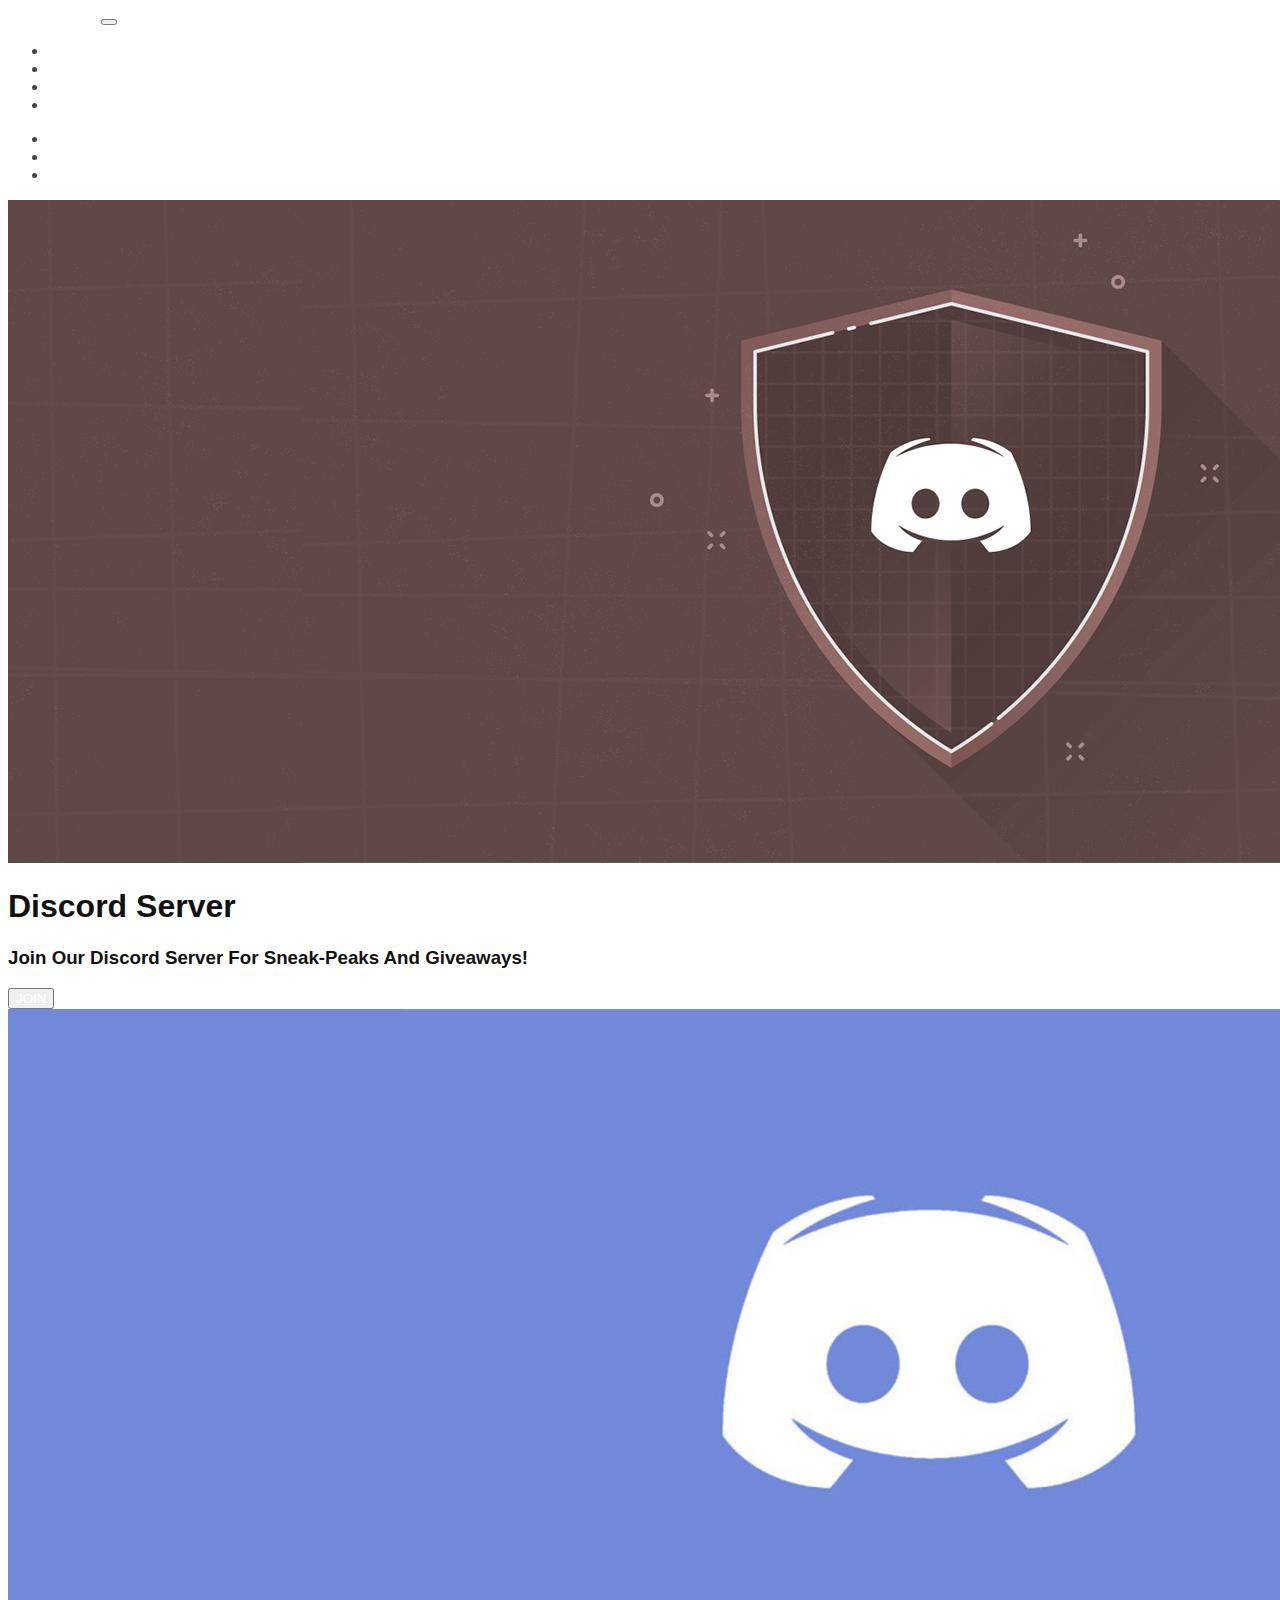
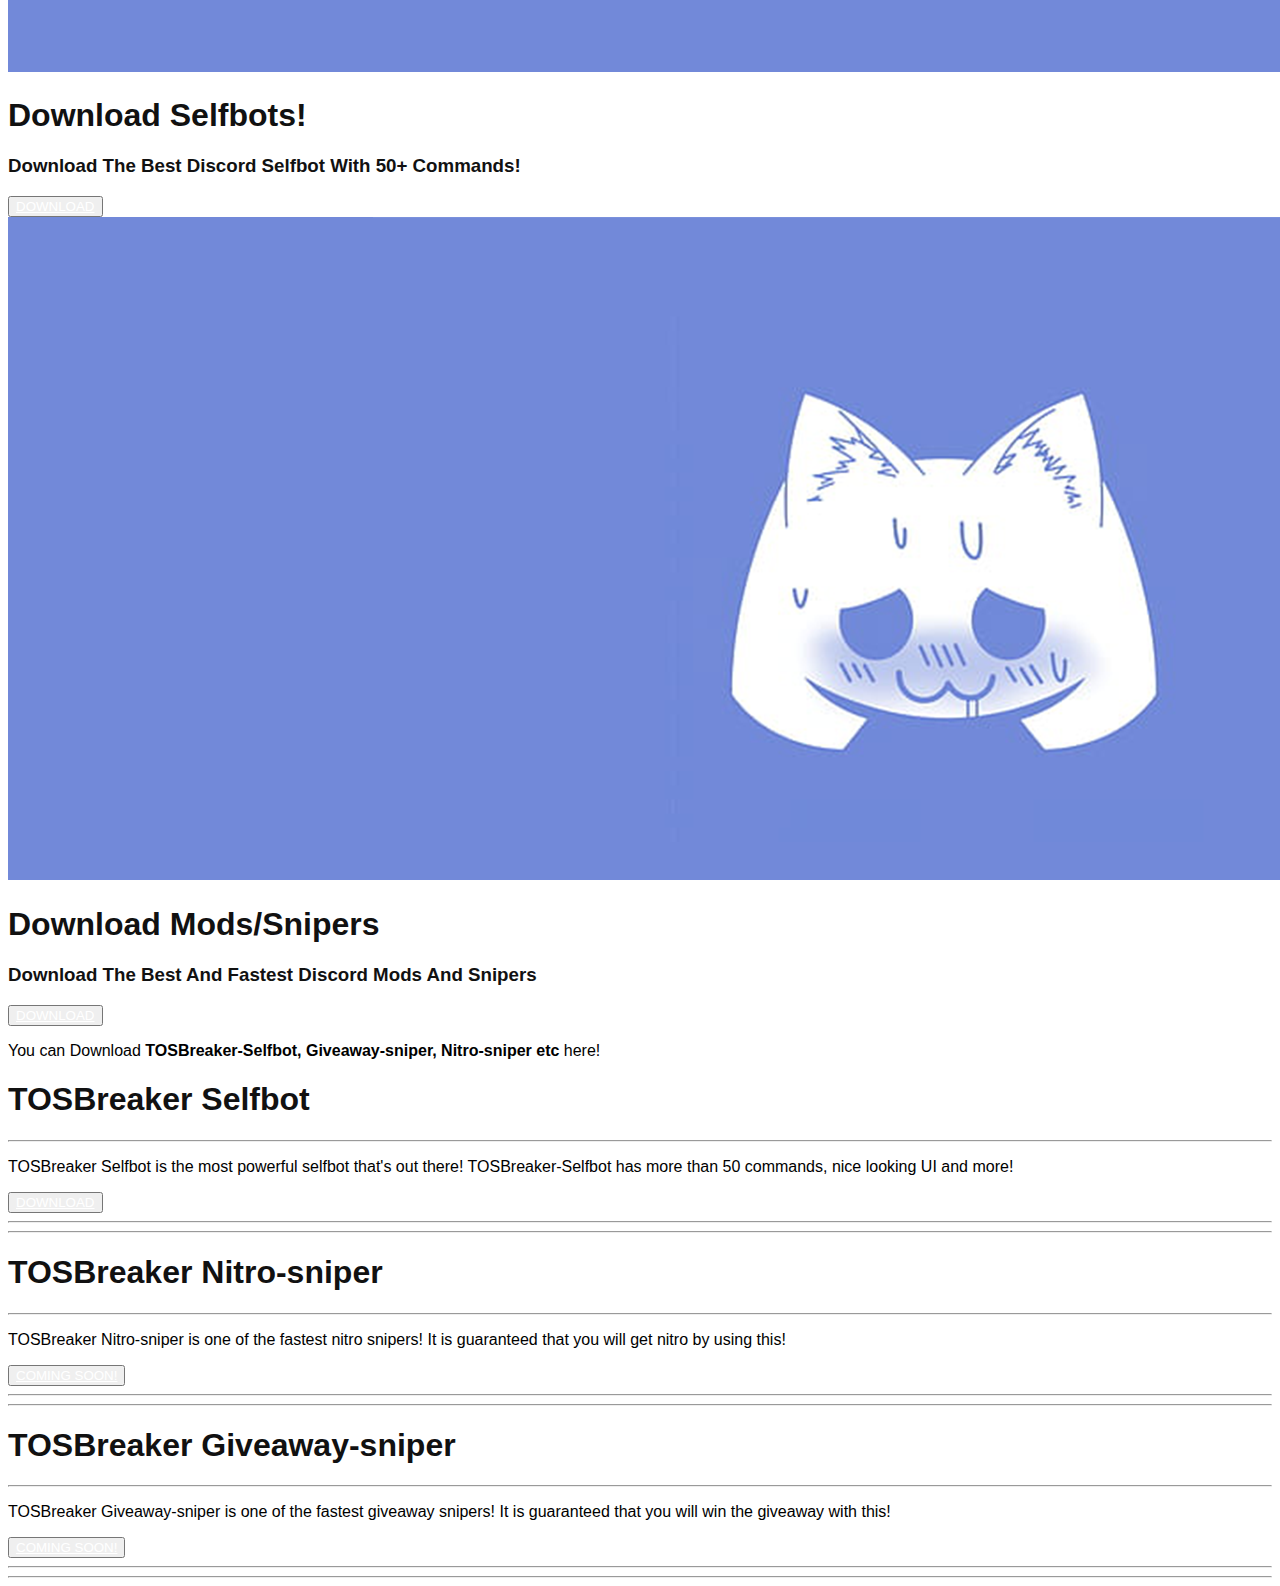
==== download.html @ 2a9b2c53 "Add files via upload" ====
<!doctype html>
<html>

    <head>
        <title>TOSBreaker - Download</title>
        <link href="main.css" rel="stylesheet" />
        <link rel="stylesheet" href="https://stackpath.bootstrapcdn.com/bootstrap/4.5.0/css/bootstrap.min.css" integrity="sha384-9aIt2nRpC12Uk9gS9baDl411NQApFmC26EwAOH8WgZl5MYYxFfc+NcPb1dKGj7Sk" crossorigin="anonymous">
    <script src="https://stackpath.bootstrapcdn.com/bootstrap/4.5.0/js/bootstrap.min.js" integrity="sha384-OgVRvuATP1z7JjHLkuOU7Xw704+h835Lr+6QL9UvYjZE3Ipu6Tp75j7Bh/kR0JKI" crossorigin="anonymous"></script>
    </head>

    <body>

<!-- NAVIGATION BAR -->
    
        <nav class="navbar navbar-expand-lg navbar-dark bg-dark sticky-top">
            <a href="#" class="navbar-brand">TOSBreaker</a>
            <button class="navbar-toggler" data-toggle="collapse" data-target="#navbarMenu">
                <span class="navbar-toggler-icon"></span>
            </button>
            <div class="collapse navbar-collapse" id="navbarMenu">
                <ul class="navbar-nav ml-auto">
                    <li class="nav-item">
                        <a href="download.html" class="nav-link">Download</a>
                    </li>

                    <li class="nav-item">
                        <a href="contact.html" class="nav-link">Contact</a>
                    </li>

                    <li class="nav-item">
                        <a href="https://shoppy.gg/@LiquorOwner" class="nav-link">Shop</a>
                    </li>

                    <li class="nav-item">
                        <a href="index.html" class="nav-link">Home</a>
                    </li>
    
                </ul>
            </nav>

            <script src="https://code.jquery.com/jquery-3.5.1.slim.min.js" integrity="sha384-DfXdz2htPH0lsSSs5nCTpuj/zy4C+OGpamoFVy38MVBnE+IbbVYUew+OrCXaRkfj" crossorigin="anonymous"></script>

            <script src="https://cdn.jsdelivr.net/npm/popper.js@1.16.0/dist/umd/popper.min.js" integrity="sha384-Q6E9RHvbIyZFJoft+2mJbHaEWldlvI9IOYy5n3zV9zzTtmI3UksdQRVvoxMfooAo" crossorigin="anonymous"></script>

            <script src="https://stackpath.bootstrapcdn.com/bootstrap/4.5.0/js/bootstrap.min.js" integrity="sha384-OgVRvuATP1z7JjHLkuOU7Xw704+h835Lr+6QL9UvYjZE3Ipu6Tp75j7Bh/kR0JKI" crossorigin="anonymous"></script>

            </div>

            <!-- IMAGE SLIDER -->

            <div id="slides" class="carousel slide" data-ride="carousel">
                <ul class="carousel-indicators">
                    <li data-target="#slides" data-slide-to="0" class="active"></li>
                    <li data-target="#slides" data-slide-to="1"></li>
                    <li data-target="#slides" data-slide-to="2"></li>
                </ul>
                <div class="carousel-inner">
                    <div class="carousel-item active">
                        <img src="backgroundg1.png">
                        <div class="carousel-caption">
                            <h1 class="display-2">Discord Server</h1>
                            <h3>Join Our Discord Server For Sneak-Peaks And Giveaways!</h3>
                            <button type="button" class="btn btn-outline-light btn-lg"><a href="https://discord.gg/VACZkDd">JOIN</a></button>
                        </div>
                    </div>
                    <div class="carousel-item">
                        <img src="backgroundf2.png">
                        <div class="carousel-caption">
                            <h1>Download Selfbots!</h1>
                            <h3>Download The <strong>Best</strong> Discord Selfbot With 50+ Commands!</h3>
                            <button type="button" class="btn btn-outline-light btn-lg"><a href="download.html">DOWNLOAD</a></button>
                        </div>
                    </div>
                    <div class="carousel-item">
                        <img src="backgroundf3.png">
                        <div class="carousel-caption">
                            <h1>Download Mods/Snipers</h1>
                            <h3>Download The <strong>Best And Fastest</strong> Discord Mods And Snipers</h3>
                            <button type="button" class="btn btn-outline-light btn-lg"><a href="download.html">DOWNLOAD</a></button>
                        </div>
                    </div>
                </div>
            </div>

<!-- JUMNOTRON -->

            <div class="container-fluid">
            <div class="row jumbotron">
                <div class="col-xs-12 col-sm-12 col-md-9 col-lg-9 col-xl-10">
                    <p class="lead">You can Download <strong>TOSBreaker-Selfbot, Giveaway-sniper, Nitro-sniper etc</strong> here!</p>
                </div>
            </div>
            </div>

<!-- WELCOME SECTION -->
            <div class="container-fluid padding">
                <div class="row welcome text-center">
                    <div class="col-12">
                        <h1 class="display-2">TOSBreaker Selfbot</h1>
                    </div>
                    <hr>
                    <div class="col-12">
                        <p class="lead">TOSBreaker Selfbot is the most powerful selfbot that's out there! TOSBreaker-Selfbot has more than 50 commands, nice looking UI and more!</strong></p>
                        <button type="button" class="btn btn-outline-light btn-lg"><a href="#">DOWNLOAD</a></button>
                    </div>
                </div>
            </div>
            <hr>
            <hr>
            <div class="container-fluid padding">
                <div class="row welcome text-center">
                    <div class="col-12">
                        <h1 class="display-2">TOSBreaker Nitro-sniper</h1>
                    </div>
                    <hr>
                    <div class="col-12">
                        <p class="lead">TOSBreaker Nitro-sniper is one of the fastest nitro snipers! It is guaranteed that you will get nitro by using this!</strong></p>
                        <button type="button" class="btn btn-outline-light btn-lg"><a href="#">COMING SOON!</a></button>
                    </div>
                </div>
            </div>
            <hr>
            <hr>
            <div class="container-fluid padding">
                <div class="row welcome text-center">
                    <div class="col-12">
                        <h1 class="display-2">TOSBreaker Giveaway-sniper</h1>
                    </div>
                    <hr>
                    <div class="col-12">
                        <p class="lead">TOSBreaker Giveaway-sniper is one of the fastest giveaway snipers! It is guaranteed that you will win the giveaway with this!</strong></p>
                        <button type="button" class="btn btn-outline-light btn-lg"><a href="#">COMING SOON!</a></button>
                    </div>
                </div>
            </div>
            <hr>
            <hr>

    </body>

</html>
---- main.css ----
body {
    font-family: arial;
}

li {
    color: #444;

}

a {
    color: white;
}

h4 {
    background: #333;
    color: #888;
    padding: 10px 10px;
}

h1 {
    color: #111;
}

h3 {
    color: #111;
}
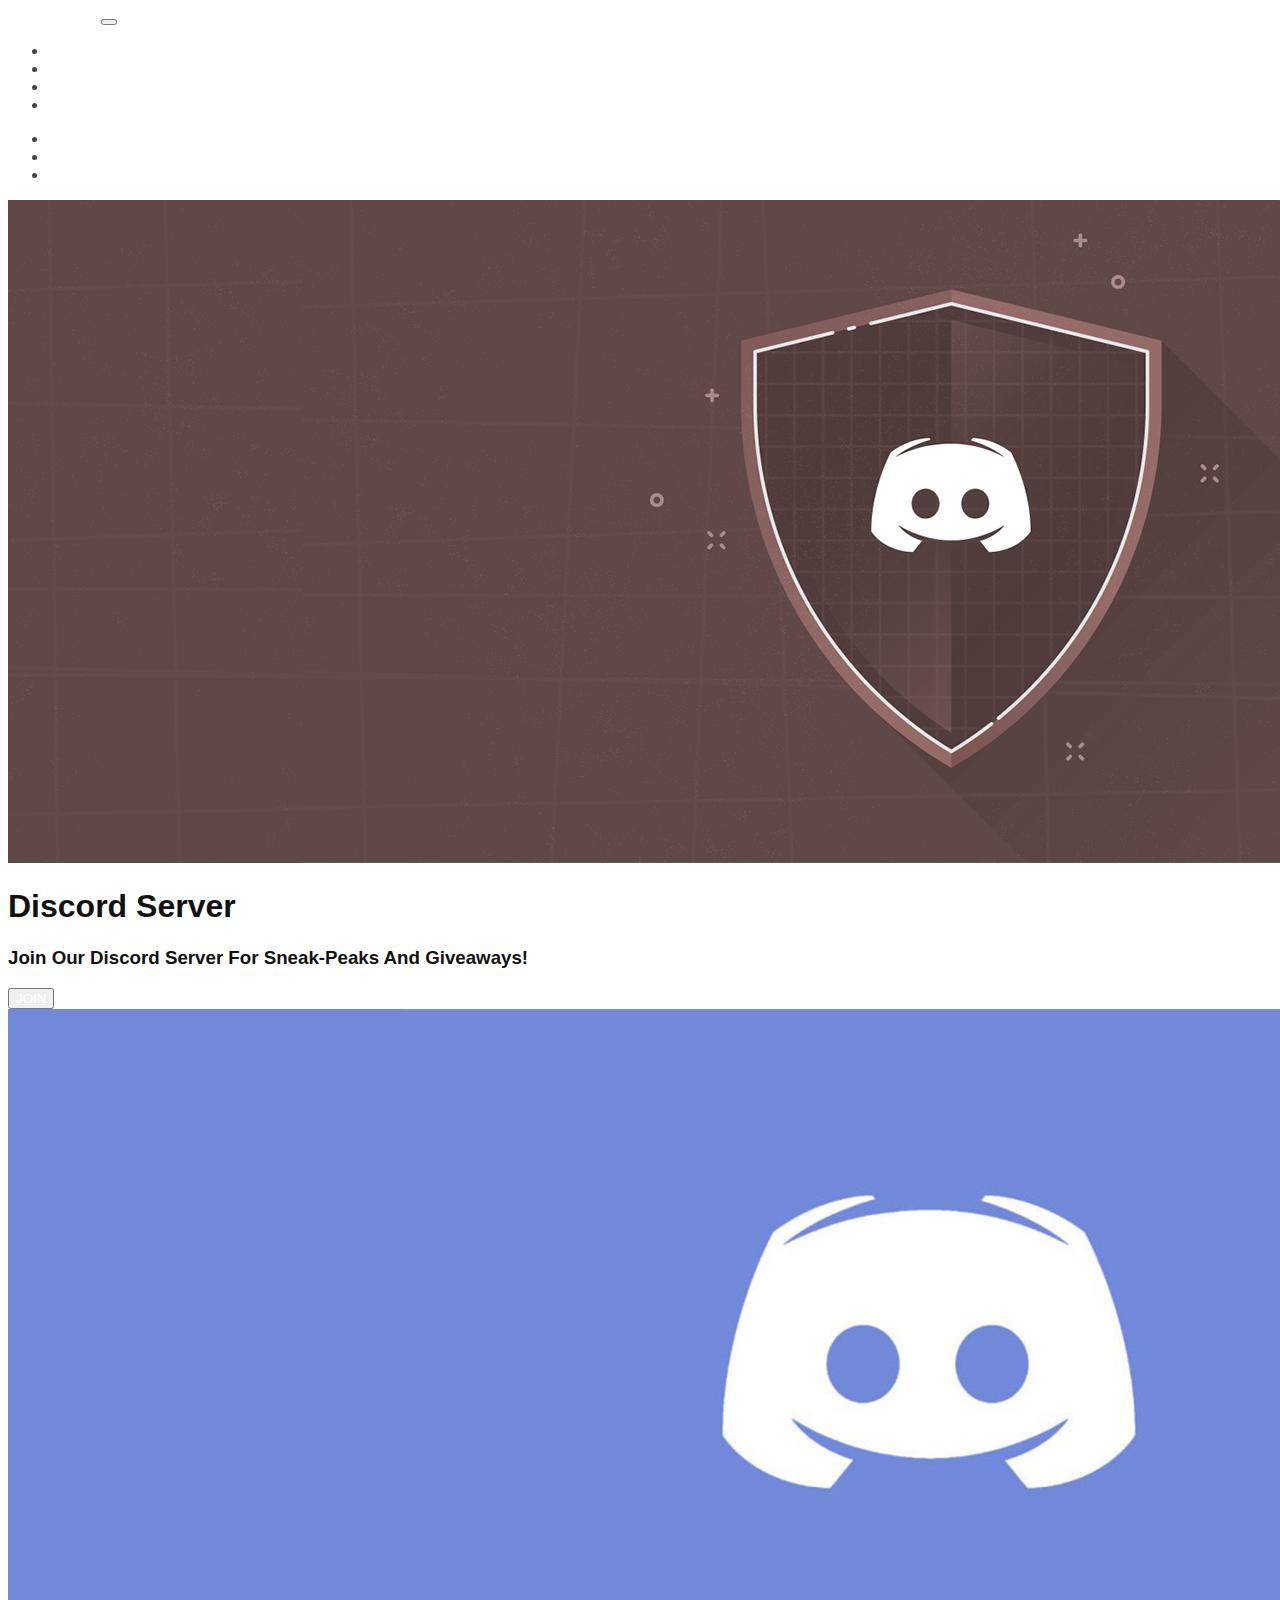
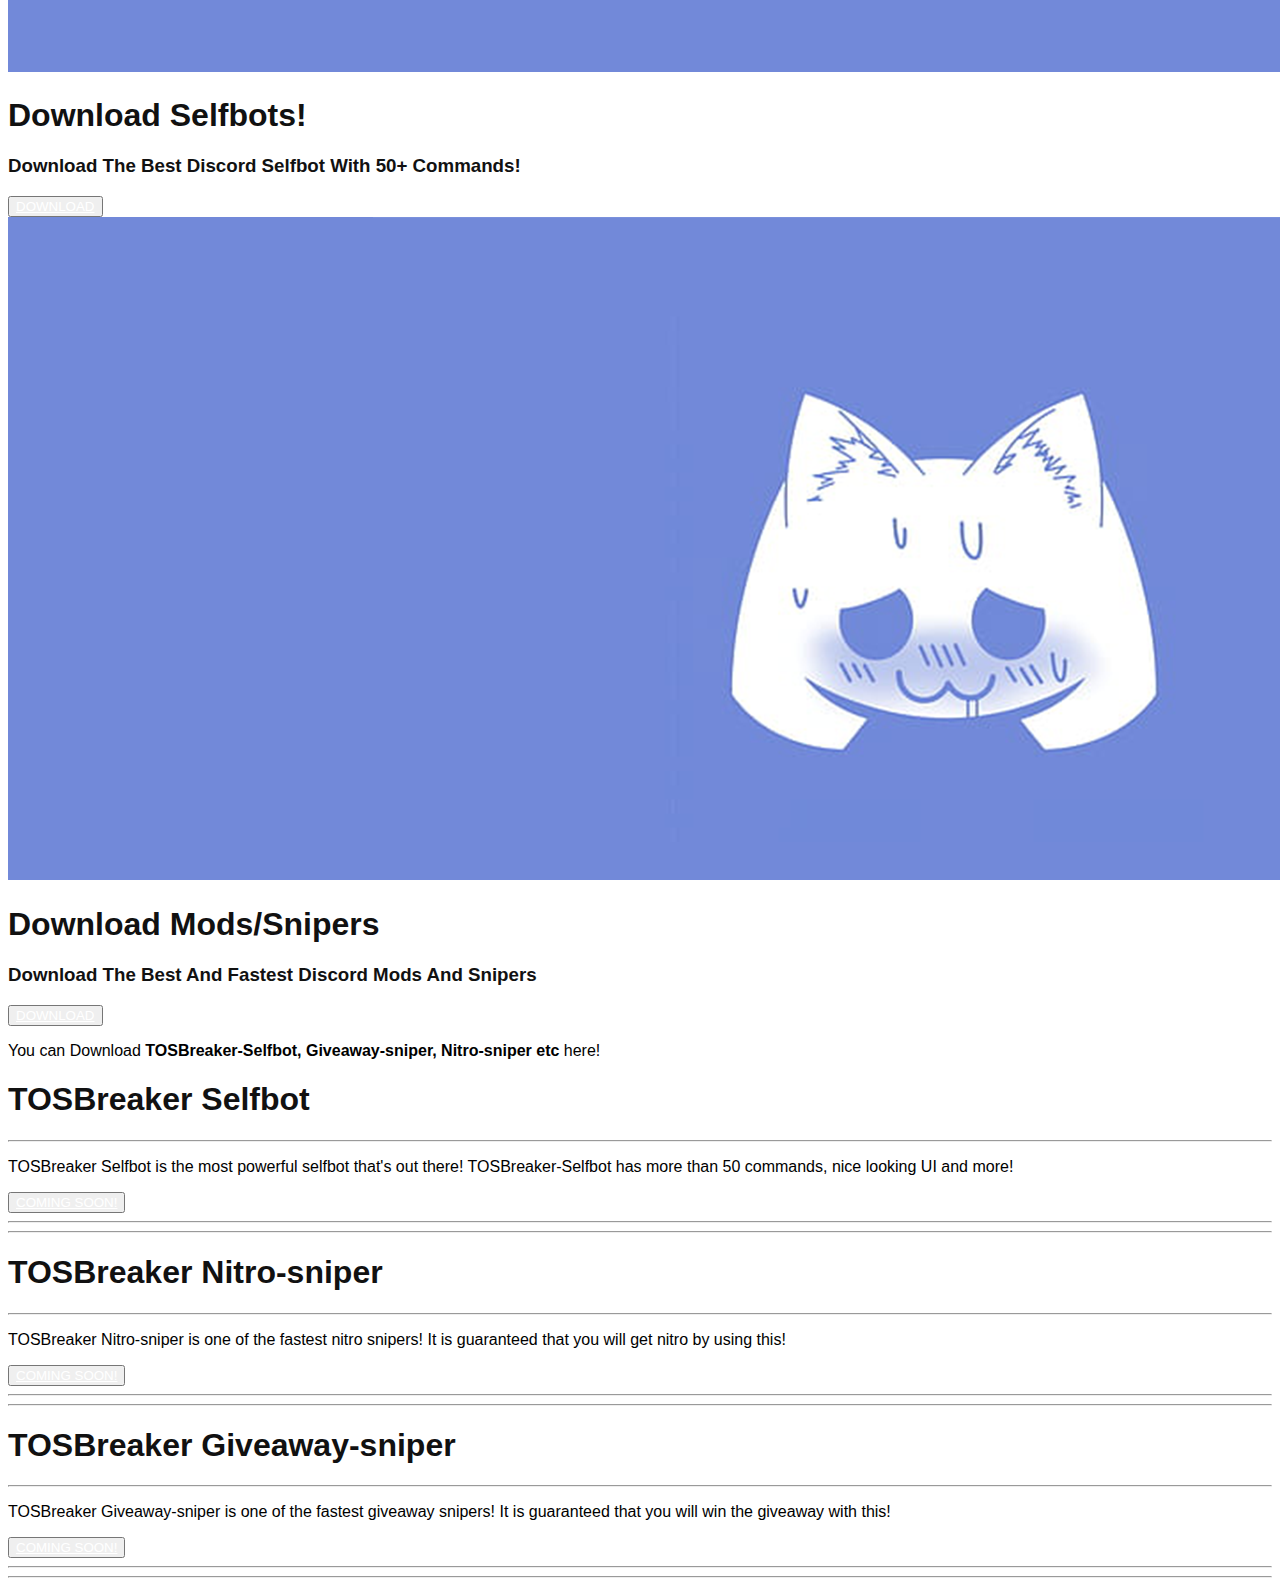
==== commit 5514af5b: "Update download.html" ====
--- a/download.html
+++ b/download.html
@@ -101,7 +101,7 @@
                     <hr>
                     <div class="col-12">
                         <p class="lead">TOSBreaker Selfbot is the most powerful selfbot that's out there! TOSBreaker-Selfbot has more than 50 commands, nice looking UI and more!</strong></p>
-                        <button type="button" class="btn btn-outline-light btn-lg"><a href="#">DOWNLOAD</a></button>
+                        <button type="button" class="btn btn-outline-light btn-lg"><a href="#">COMING SOON!</a></button>
                     </div>
                 </div>
             </div>
@@ -138,4 +138,4 @@
 
     </body>
 
-</html>+</html>
